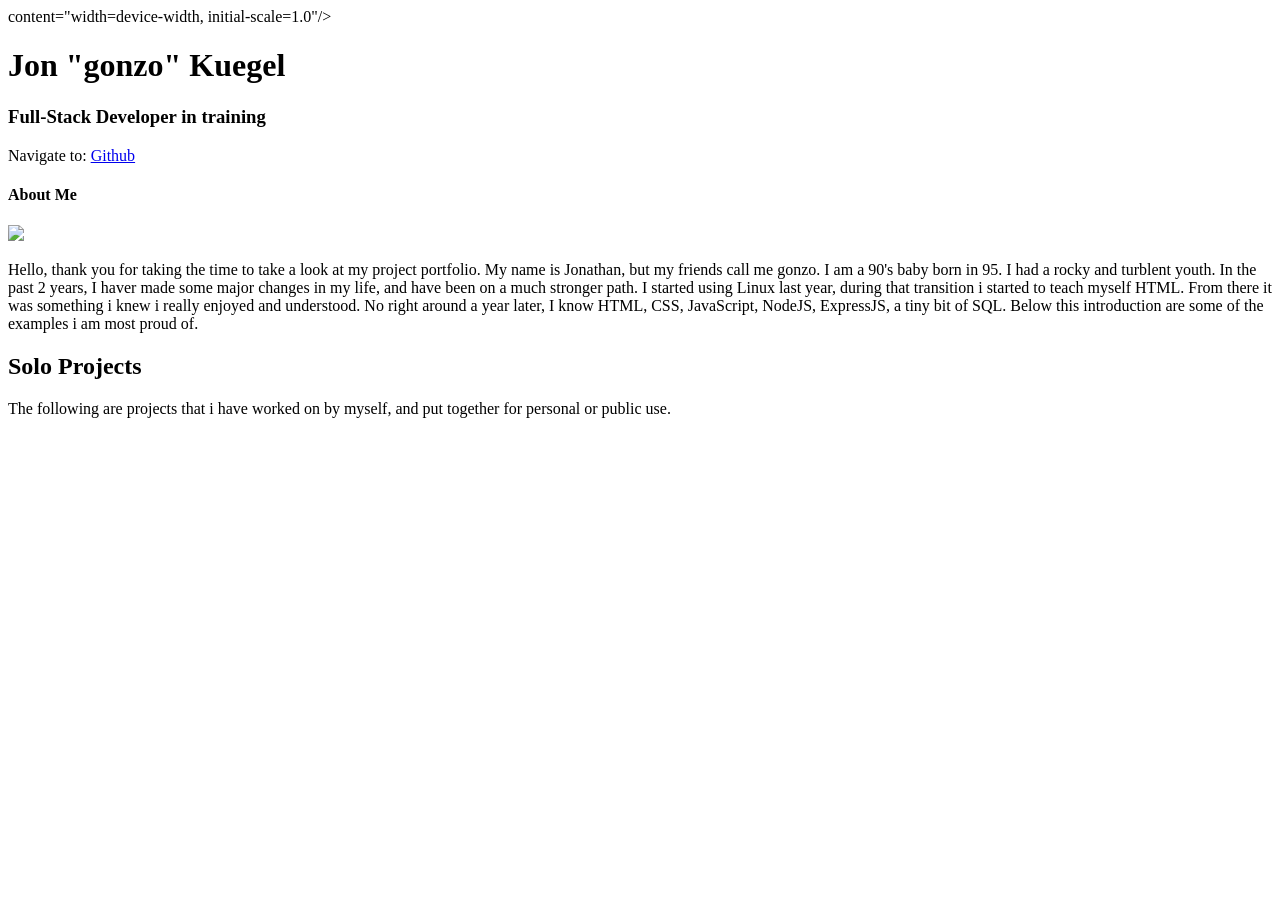
==== main_assets/index.html @ 15150caf "images added" ====
<!DOCTYPE html>
<html>
  <head>
    <meta charset="UTF-8"/>
    <meta name="viewport"> content="width=device-width, initial-scale=1.0"/>
    <title>Code Gonzo</title>
  </head>
  <body>
    <header>
      <h1>Jon "gonzo" Kuegel</h1>
      <h3>Full-Stack Developer in training</h3>
      <span>Navigate to:</span> <a href="https://github.com/Gonzobonzogit">Github</a>
    </header>

    <div class="bio">
      <h4>About Me</h4>
      <img src="images/headshot.jpeg">
      <p>Hello, thank you for taking the time to take a look at my project portfolio. My name is Jonathan, but my friends call me gonzo. I am a 90's baby born in 95. I had a rocky and turblent youth.  In the past 2 years, I haver made some major changes in my life, and have been on a much stronger path. I started using Linux last year, during that transition i started to teach myself HTML. From there it was something i knew i really enjoyed and understood. No right around a year later, I know HTML, CSS, JavaScript, NodeJS, ExpressJS, a tiny bit of SQL. Below this introduction are some of the examples i am most proud of.
    </div>

    <div class="projects">
      <h2>Solo Projects</h2>
      <p>The following are projects that i have worked on by myself, and put together for personal or public use.</p>

  <body>

  </body>
</html>
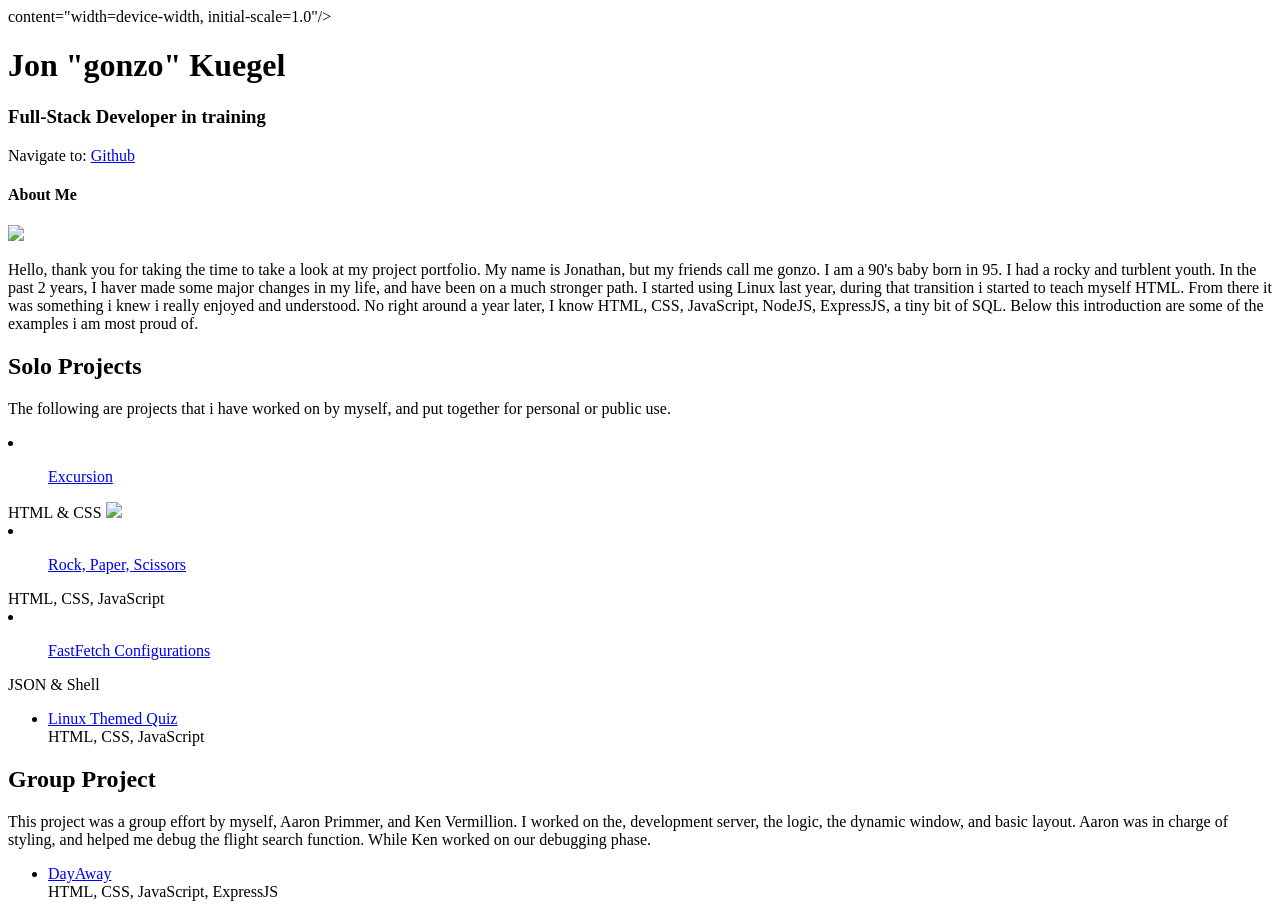
==== commit 2eeb2d95: "list made add ss" ====
--- a/main_assets/index.html
+++ b/main_assets/index.html
@@ -21,6 +21,26 @@
     <div class="projects">
       <h2>Solo Projects</h2>
       <p>The following are projects that i have worked on by myself, and put together for personal or public use.</p>
+      <li>
+        <ul><a href="https://github.com/Gonzobonzogit/excursion">Excursion</a></ul> <span>HTML & CSS</span>
+        <img src="images/excursionSS.png">
+      </li>
+      <li>
+        <ul><a href="https://github.com/Gonzobonzogit/rps">Rock, Paper, Scissors</a></ul> <span>HTML, CSS, JavaScript</span>
+      </li>
+      <li>
+        <ul><a href="https://github.com/Gonzobonzogit/FastfetchConfigVault"> FastFetch Configurations</a></ul> <span>JSON & Shell</span>
+      </li>
+      <ul>
+        <li><a href="https://github.com/Gonzobonzogit/linux-quiz">Linux Themed Quiz</a></li><span>HTML, CSS, JavaScript</span>
+      </ul>
+    <div ="group">
+      <h2>Group Project</h2>
+      <p>This project was a group effort by myself, Aaron Primmer, and Ken Vermillion.  I worked on the, development server, the logic, the dynamic window, and basic layout.  Aaron was in charge of styling, and helped me debug the flight search function. While Ken worked on our debugging phase.</p>
+      <ul>
+        <li><a href="https://github.com/Gonzobonzogit/DAWAY">DayAway</a></li> <span>HTML, CSS, JavaScript, ExpressJS</span>
+      </ul>
+    </div>
 
   <body>
 
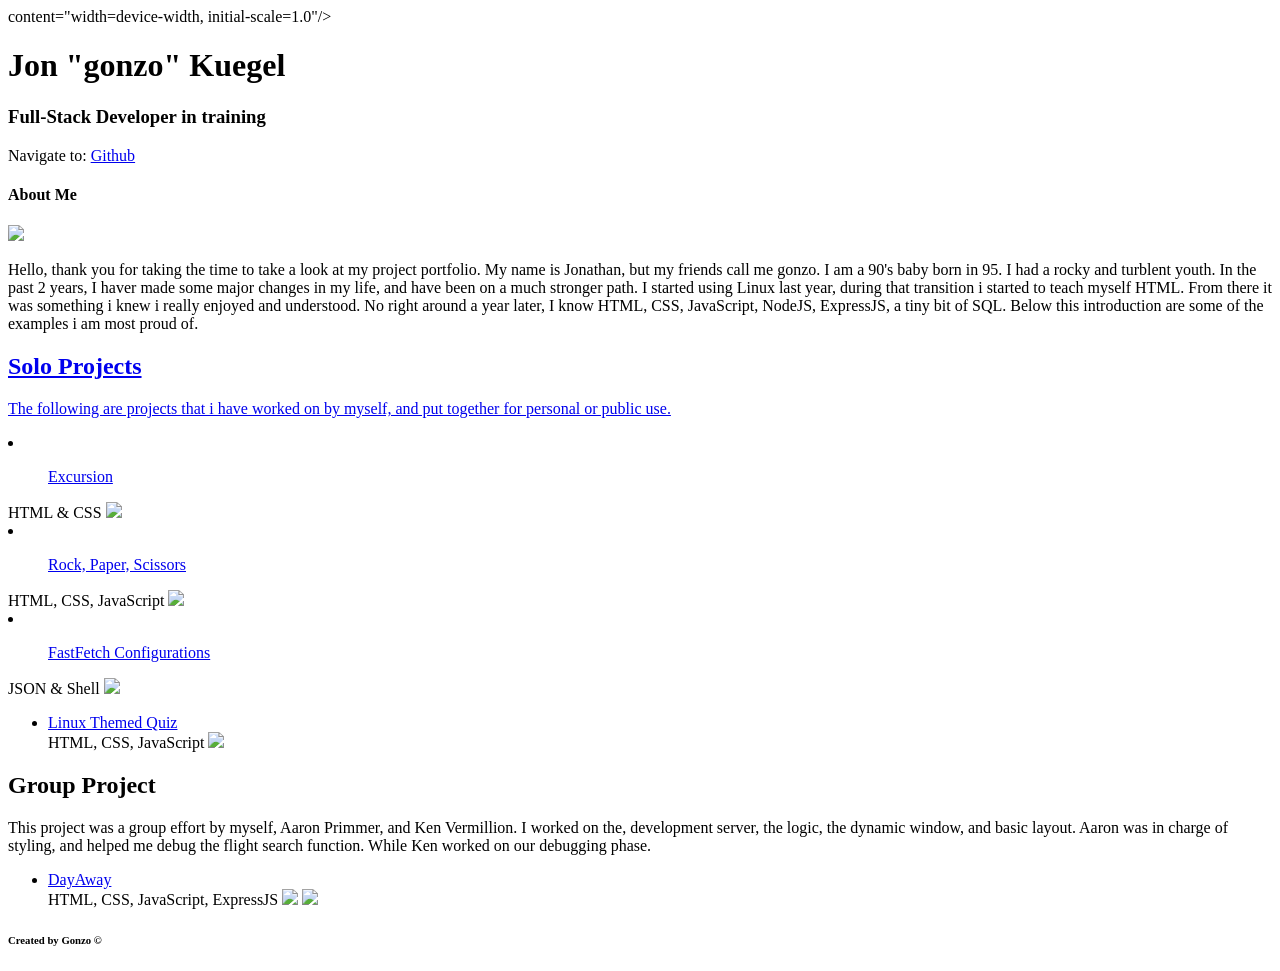
==== commit fa7f7deb: "added screenshots" ====
--- a/main_assets/index.html
+++ b/main_assets/index.html
@@ -17,6 +17,11 @@
       <img src="images/headshot.jpeg">
       <p>Hello, thank you for taking the time to take a look at my project portfolio. My name is Jonathan, but my friends call me gonzo. I am a 90's baby born in 95. I had a rocky and turblent youth.  In the past 2 years, I haver made some major changes in my life, and have been on a much stronger path. I started using Linux last year, during that transition i started to teach myself HTML. From there it was something i knew i really enjoyed and understood. No right around a year later, I know HTML, CSS, JavaScript, NodeJS, ExpressJS, a tiny bit of SQL. Below this introduction are some of the examples i am most proud of.
     </div>
+    <div class="contacts">
+      <a href="https://github.com/gonzobonzogit>Github</a>
+      <p>Email: gonzobomba@proton.me</p>
+    </div>
+
 
     <div class="projects">
       <h2>Solo Projects</h2>
@@ -27,22 +32,26 @@
       </li>
       <li>
         <ul><a href="https://github.com/Gonzobonzogit/rps">Rock, Paper, Scissors</a></ul> <span>HTML, CSS, JavaScript</span>
+        <img src="images/rps.png">
       </li>
       <li>
         <ul><a href="https://github.com/Gonzobonzogit/FastfetchConfigVault"> FastFetch Configurations</a></ul> <span>JSON & Shell</span>
+        <img src="images/fastfetchExample.png">
       </li>
       <ul>
         <li><a href="https://github.com/Gonzobonzogit/linux-quiz">Linux Themed Quiz</a></li><span>HTML, CSS, JavaScript</span>
+        <img src="images/linuxQuiz.png">
       </ul>
     <div ="group">
       <h2>Group Project</h2>
       <p>This project was a group effort by myself, Aaron Primmer, and Ken Vermillion.  I worked on the, development server, the logic, the dynamic window, and basic layout.  Aaron was in charge of styling, and helped me debug the flight search function. While Ken worked on our debugging phase.</p>
       <ul>
         <li><a href="https://github.com/Gonzobonzogit/DAWAY">DayAway</a></li> <span>HTML, CSS, JavaScript, ExpressJS</span>
+        <span><img src="/home/gonzo/Projects/gonzo-codes/images/Dayaway1.png"> <img src="/home/gonzo/Projects/gonzo-codes/images/Dayaway2.png"></span>
       </ul>
     </div>
-
-  <body>
-
+    <footer>
+      <h6>Created by Gonzo &copy</h6>
+    </footer>
   </body>
 </html>
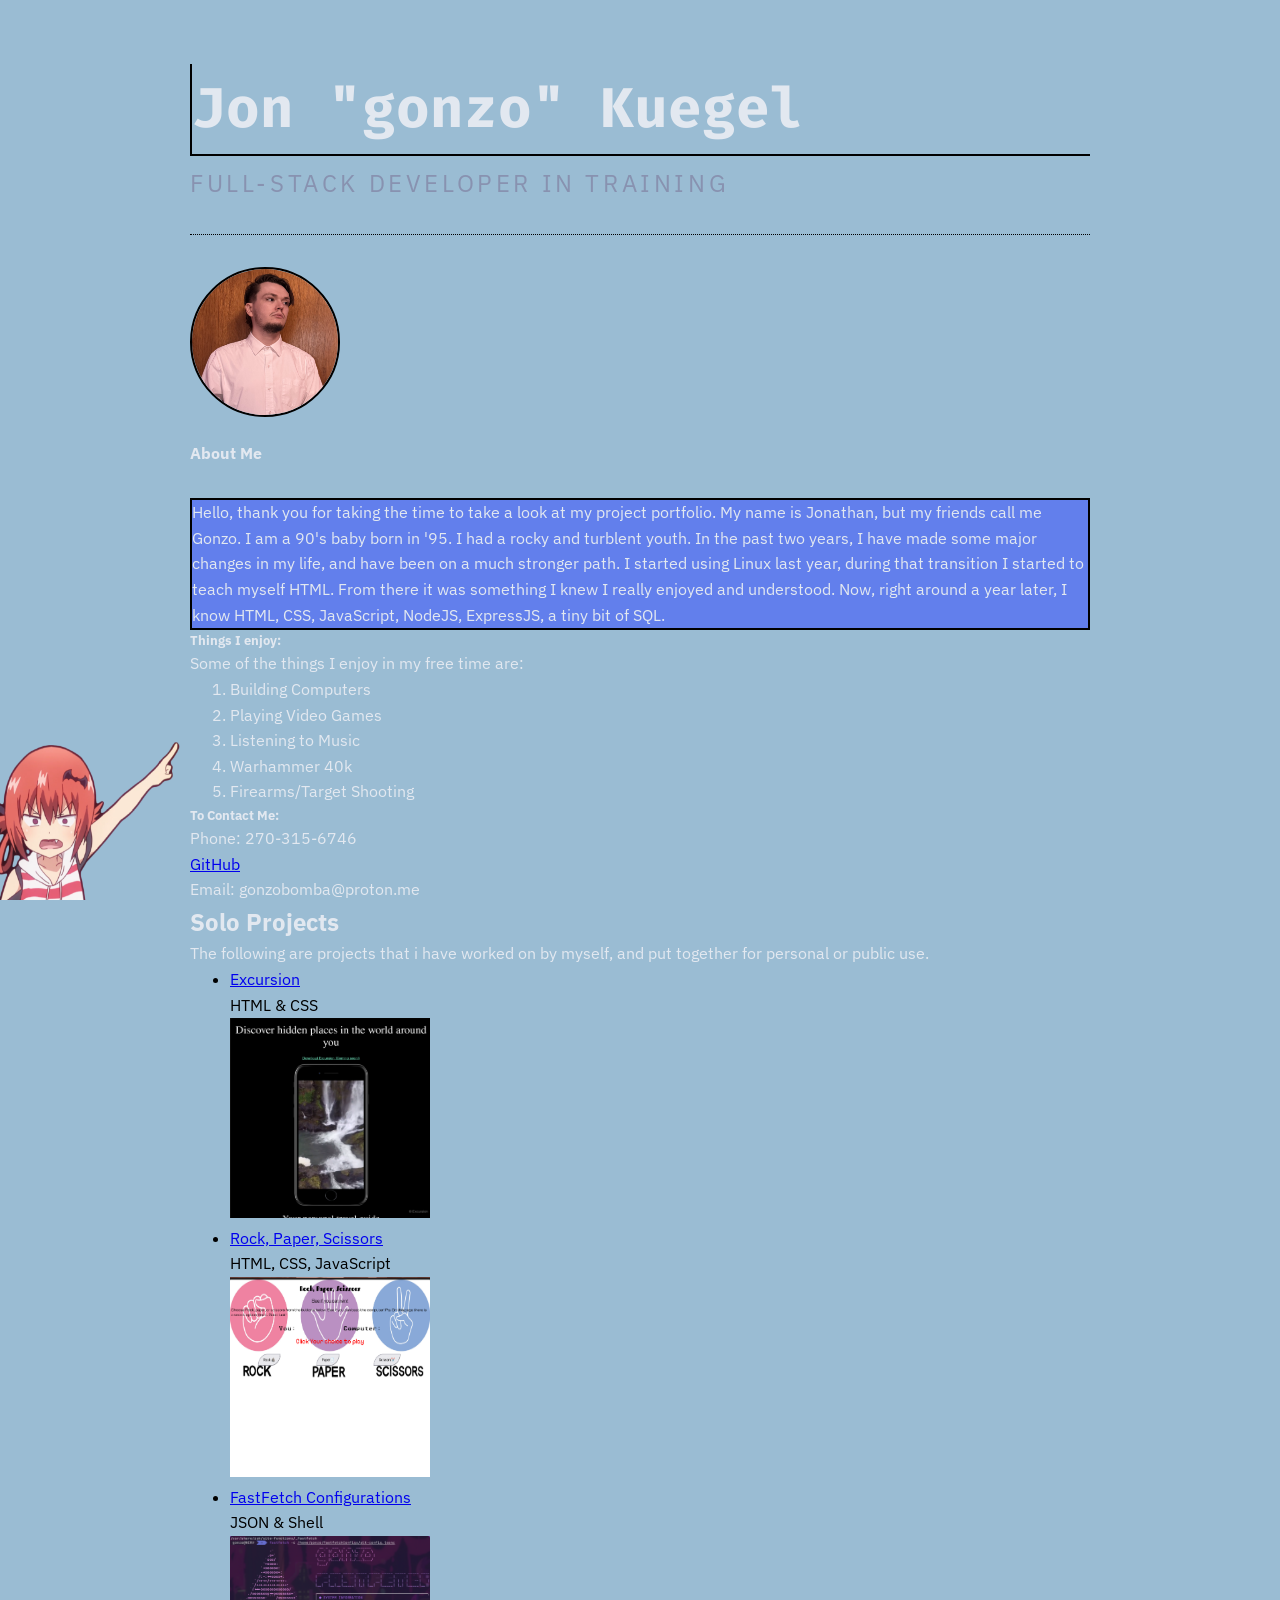
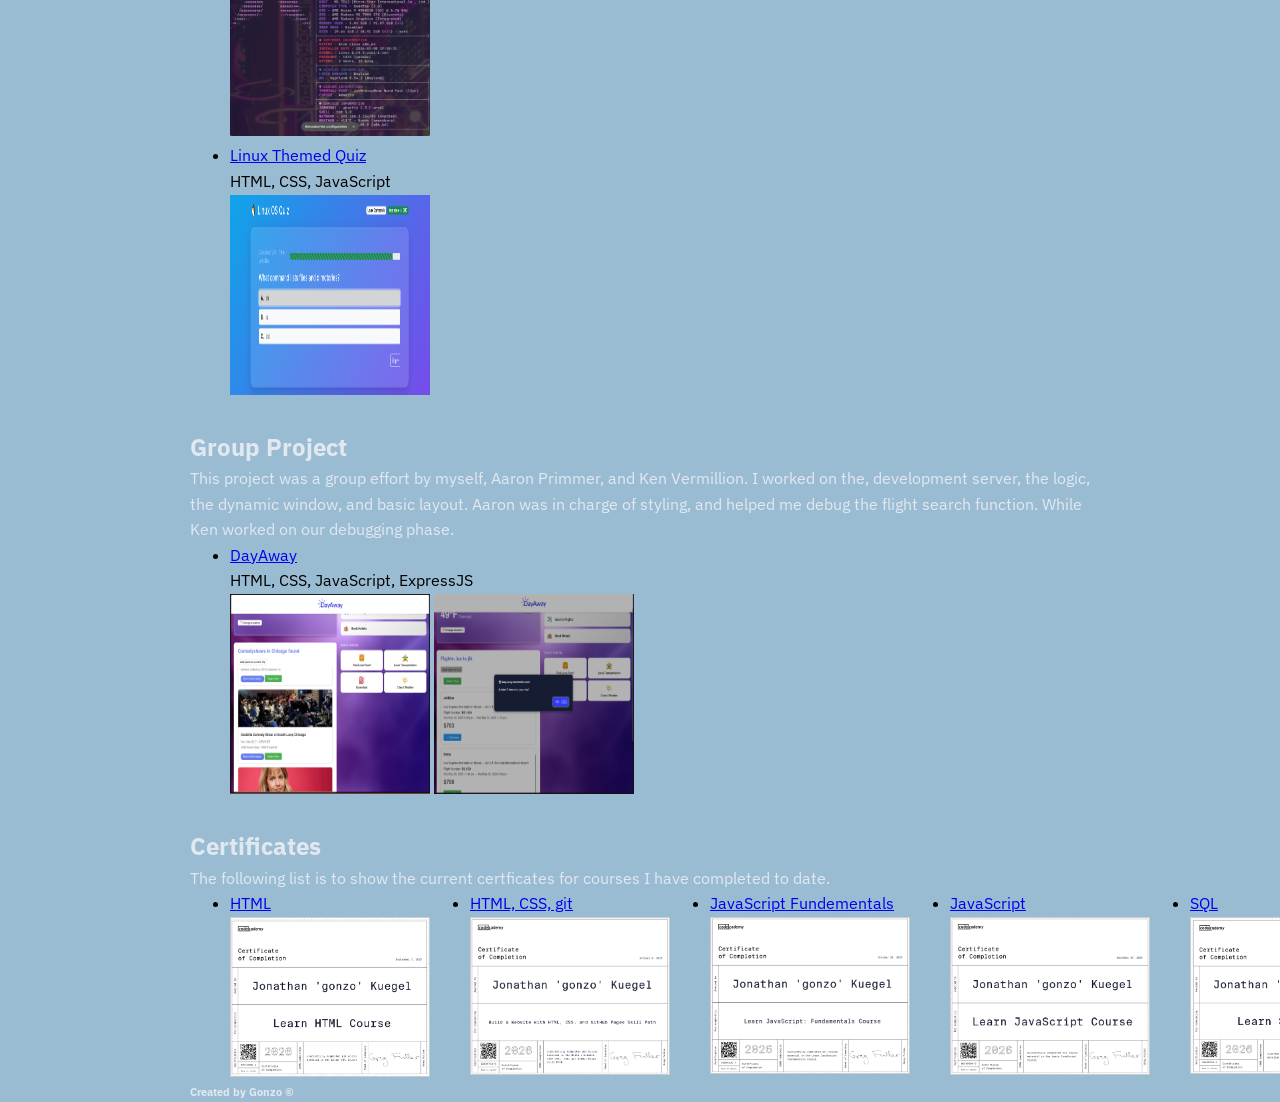
==== commit 36d5c12a: "styling started" ====
--- a/main_assets/index.html
+++ b/main_assets/index.html
@@ -1,54 +1,118 @@
 <!DOCTYPE html>
 <html>
   <head>
+    <link rel="stylesheet" href="../styles/style.css">
+    <link href="https://fonts.googleapis.com/css2?family=Fira+Code:wght@400;600&family=IBM+Plex+Sans:wght@400;600&display=swap" rel="stylesheet">
     <meta charset="UTF-8"/>
-    <meta name="viewport"> content="width=device-width, initial-scale=1.0"/>
+    <meta name="viewport" content="width=device-width, intial-scale=1.0"/>
     <title>Code Gonzo</title>
   </head>
   <body>
     <header>
-      <h1>Jon "gonzo" Kuegel</h1>
-      <h3>Full-Stack Developer in training</h3>
-      <span>Navigate to:</span> <a href="https://github.com/Gonzobonzogit">Github</a>
+      <h1 class="name">Jon "gonzo" Kuegel</h1>
+      <h3 class="lgndInDaM8king">Full-Stack Developer in training</h3>
     </header>
 
-    <div class="bio">
-      <h4>About Me</h4>
-      <img src="images/headshot.jpeg">
-      <p>Hello, thank you for taking the time to take a look at my project portfolio. My name is Jonathan, but my friends call me gonzo. I am a 90's baby born in 95. I had a rocky and turblent youth.  In the past 2 years, I haver made some major changes in my life, and have been on a much stronger path. I started using Linux last year, during that transition i started to teach myself HTML. From there it was something i knew i really enjoyed and understood. No right around a year later, I know HTML, CSS, JavaScript, NodeJS, ExpressJS, a tiny bit of SQL. Below this introduction are some of the examples i am most proud of.
+    <div class="bio-container">
+
+      <img src="../images/headshot.jpeg" class="selfie" width="150" height="150">
+      <h4 class="description">About Me</h4>
+      <p class="bio">Hello, thank you for taking the time to take a look at my project portfolio. My name is Jonathan, but my friends call me Gonzo. I am a 90's baby born in '95. I had a rocky and turblent youth.  In the past two years, I have made some major changes in my life, and have been on a much stronger path. I started using Linux last year, during that transition I started to teach myself HTML. From there it was something I knew I really enjoyed and understood. Now, right around a year later, I know HTML, CSS, JavaScript, NodeJS, ExpressJS, a tiny bit of SQL.</p>
+      <h5 class="hobbies">Things I enjoy:</h5>
+      <p>Some of the things I enjoy in my free time are:</p>
+      <ol>
+        <li>Building Computers</li>
+        <li>Playing Video Games</li>
+        <li> Listening to Music</li>
+        <li>Warhammer 40k</li>
+        <li>Firearms/Target Shooting</li>
+      </ol>
     </div>
     <div class="contacts">
-      <a href="https://github.com/gonzobonzogit>Github</a>
+      <h5>To Contact Me:</h5>
+      <p> Phone: 270-315-6746</p>
+      <a href="https://github.com/gonzobonzogit>Github">GitHub</a>
       <p>Email: gonzobomba@proton.me</p>
     </div>
-
-
+    <img  class="sticker" src="../images/look-at-em.png" height="250" width="400">
     <div class="projects">
       <h2>Solo Projects</h2>
       <p>The following are projects that i have worked on by myself, and put together for personal or public use.</p>
-      <li>
-        <ul><a href="https://github.com/Gonzobonzogit/excursion">Excursion</a></ul> <span>HTML & CSS</span>
-        <img src="images/excursionSS.png">
-      </li>
-      <li>
-        <ul><a href="https://github.com/Gonzobonzogit/rps">Rock, Paper, Scissors</a></ul> <span>HTML, CSS, JavaScript</span>
-        <img src="images/rps.png">
-      </li>
-      <li>
-        <ul><a href="https://github.com/Gonzobonzogit/FastfetchConfigVault"> FastFetch Configurations</a></ul> <span>JSON & Shell</span>
-        <img src="images/fastfetchExample.png">
-      </li>
+      <ul>
+        <li><a href="https://github.com/Gonzobonzogit/excursion">Excursion</a></li> <span>HTML & CSS</span>
+        <br>
+        <img src="../images/excursionSS.png" width="200" height="200">
+      </ul>
+      <ul>
+        <li><a href="https://github.com/Gonzobonzogit/rps">Rock, Paper, Scissors</a></li> <span>HTML, CSS, JavaScript</span>
+        <br>
+        <img src="../images/rps.png " width="200" height="200">
+      </ul>
+      <ul>
+        <li><a href="https://github.com/Gonzobonzogit/FastfetchConfigVault"> FastFetch Configurations</a></li> <span>JSON & Shell</span>
+        <br>
+        <img src="../images/fastfetchExample.png" width="200" height="200">
+      </ul>
       <ul>
         <li><a href="https://github.com/Gonzobonzogit/linux-quiz">Linux Themed Quiz</a></li><span>HTML, CSS, JavaScript</span>
-        <img src="images/linuxQuiz.png">
+        <br>
+        <img src="../images/linuxQuiz.png" width="200" height="200">
       </ul>
+<br>
     <div ="group">
       <h2>Group Project</h2>
       <p>This project was a group effort by myself, Aaron Primmer, and Ken Vermillion.  I worked on the, development server, the logic, the dynamic window, and basic layout.  Aaron was in charge of styling, and helped me debug the flight search function. While Ken worked on our debugging phase.</p>
       <ul>
         <li><a href="https://github.com/Gonzobonzogit/DAWAY">DayAway</a></li> <span>HTML, CSS, JavaScript, ExpressJS</span>
-        <span><img src="/home/gonzo/Projects/gonzo-codes/images/Dayaway1.png"> <img src="/home/gonzo/Projects/gonzo-codes/images/Dayaway2.png"></span>
+        <br>
+        <span><img src="../images/Dayaway1.png" width="200" height="200"> <img src="../images/Dayaway2.png" width="200" height="200"></span>
       </ul>
+    </div>
+<br>
+    <div class="certificates">
+      <h2 class="certs">Certificates</h2>
+      <p>The following list is to show the current certficates for courses I have completed to date.</p>
+   <div class="cert-container">
+    <ul>
+      <li>
+        <a href="../images/certs/learn-html-cert.pdf" target="_blank"> HTML
+          <br>
+          <img src="../images/certs/HTMl.png" alt="learn html" style="width: 200px; border: 1px solid #ccc; cursor: pointer;">
+        </a>
+      </li>
+    </ul>
+    <ul>
+      <li>
+        <a href="../images/certs/gonzobonzo_html_css_git.pdf" target="_blank"> HTML, CSS, git
+        <br>
+          <img src ="../images/certs/HTMLcssGIT.png" alt="HTML, CSS, git Cert" style="width: 200px; border: 1px solid #ccc; cursor: pointer;">
+        </a>
+      </li>
+    </ul>
+    <ul>
+      <li>
+        <a href="../images/certs/JavaScript-Fundementals.pdf" target="_blank"> JavaScript Fundementals
+          <br>
+          <img src="../images/certs/learnBasicsJS.png" alt="fundamentals JS Cert" style="width: 200px; border: 1px solid #ccc; cursor: pointer;">
+        </a>
+      </li>
+    </ul>
+    <ul>
+      <li>
+        <a href="../images/certs/learnJavaScript.pdf" target="_blank"> JavaScript
+          <br>
+          <img src="../images/certs/learnJS.png" alt="JavaScript Cert" style="width: 200px; border: 1px solid #ccc; cursor: pointer;">
+        </a>  
+      </li>
+    </ul>
+    <ul>
+      <li>
+        <a  href="../images/certs/SQL.pdf" target="_blank"> SQL
+          <br>
+          <img src="../images/certs/learnSQL.png" alt="sql cert preview" style="width: 200px; border: 1px solid #ccc; cursor: pointer;">
+        </a>
+      </li>
+    </ul>
     </div>
     <footer>
       <h6>Created by Gonzo &copy</h6>
--- a/styles/style.css
+++ b/styles/style.css
@@ -0,0 +1,101 @@
+:root{
+    --color-bg:#9ABCD3;
+    --color-surface: #1a1d2e;
+    --color-accent:#672FEC;
+    --color-accent-light:#9ABCD3;
+    --color-text:#e2e8f0;
+    --color-muted:#8892b0;
+
+    --sm-space:0.5rem;
+    --md-space:1rem;
+    --lg-space:2rem;
+    --xl-space:4rem;
+
+    --border-radius: 12px;
+    --heading-font: 'Fira Code', monospace;
+    --body-font: 'IBM Plex Sans', sans-serif;
+}
+
+*,*::before, *::after{
+    box-sizing: border-box;
+    margin: 0;
+    padding: 1;
+}
+
+
+.sticker{
+    position: fixed;
+    bottom: 0;
+    left: 0;
+    width: 100;
+    height:100;
+}
+
+header{
+    padding:var(--xl-space) 0 var(--lg-space);
+    border-bottom:1px dotted #000;
+}
+
+.name{
+    background-color:var(--color-accent-light);
+    border-bottom:2px solid #000;
+    border-left: 2px solid #000;
+    font-family:var(--heading-font);
+    letter-spacing:-0.02em
+    color:var(--color-accent);
+    font-size: clamp(1.5rem, 5vw, 3.5rem);
+
+}
+
+
+.lgndInDaM8king{
+    color: var(--color-muted);
+    font-size: 1.5rem;
+    font-weight: 400;
+    margin-top: var(--sm-space);
+    letter-spacing: 0.15em;
+    text-transform: uppercase;
+}
+
+.description{
+    padding-top: var(--md-space);
+    padding-bottom: var(--lg-space);
+}
+
+body{
+    background-color:var(--color-bg);
+    color: var(--color-text);
+    font-family:var(--body-font);
+    line-height:1.6;
+    max-width: 900px;
+    margin:0 auto;
+    padding:var(lg-space)
+}
+
+.selfie {
+    margin-top: var(--lg-space);
+    border: 2px solid #000;
+    border-radius: 99px;
+}
+
+
+
+.bio {
+    color:var(--color-surface)
+    border-radius:5px;
+    border: 2px solid #000;
+    background-color: #627FEC;
+    font-family:var(--body-font);
+
+
+}
+
+
+.cert-container {
+    display:inline-flex;
+}
+
+ul{
+    color: #000;
+
+}
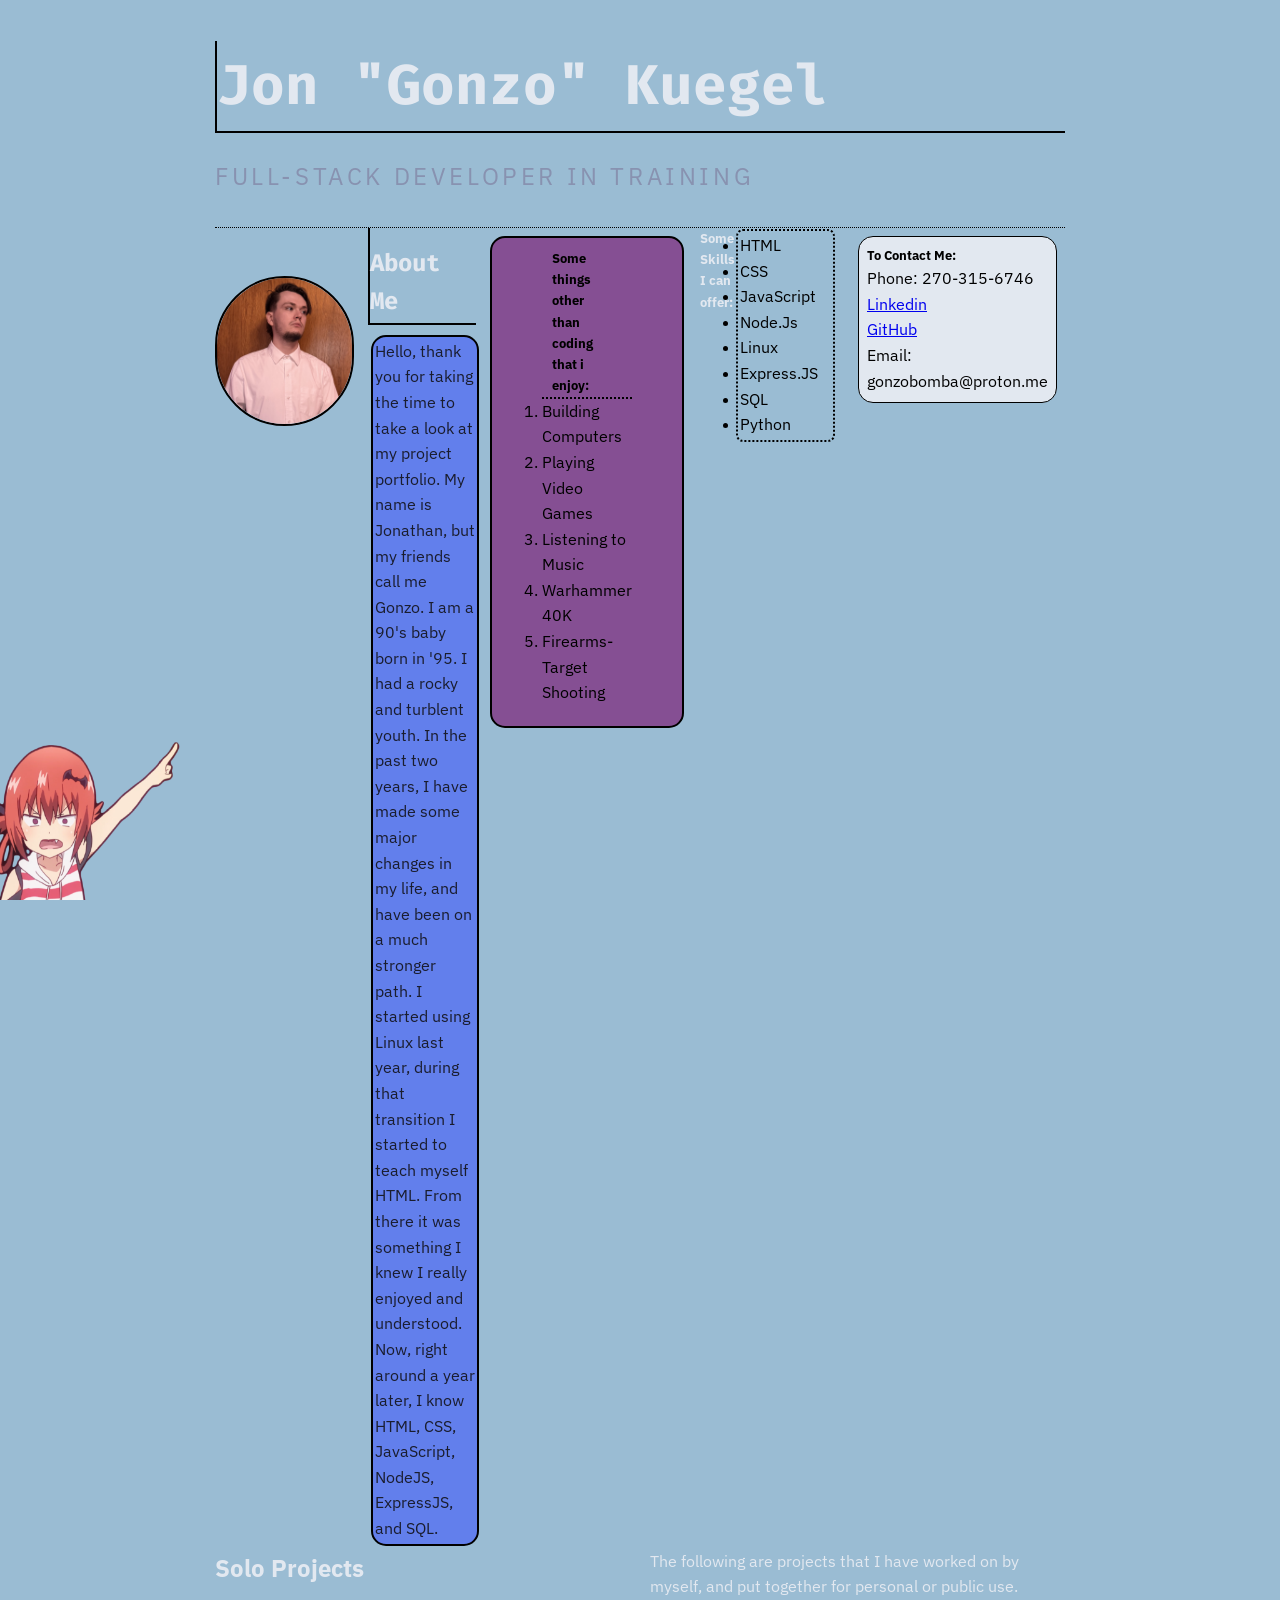
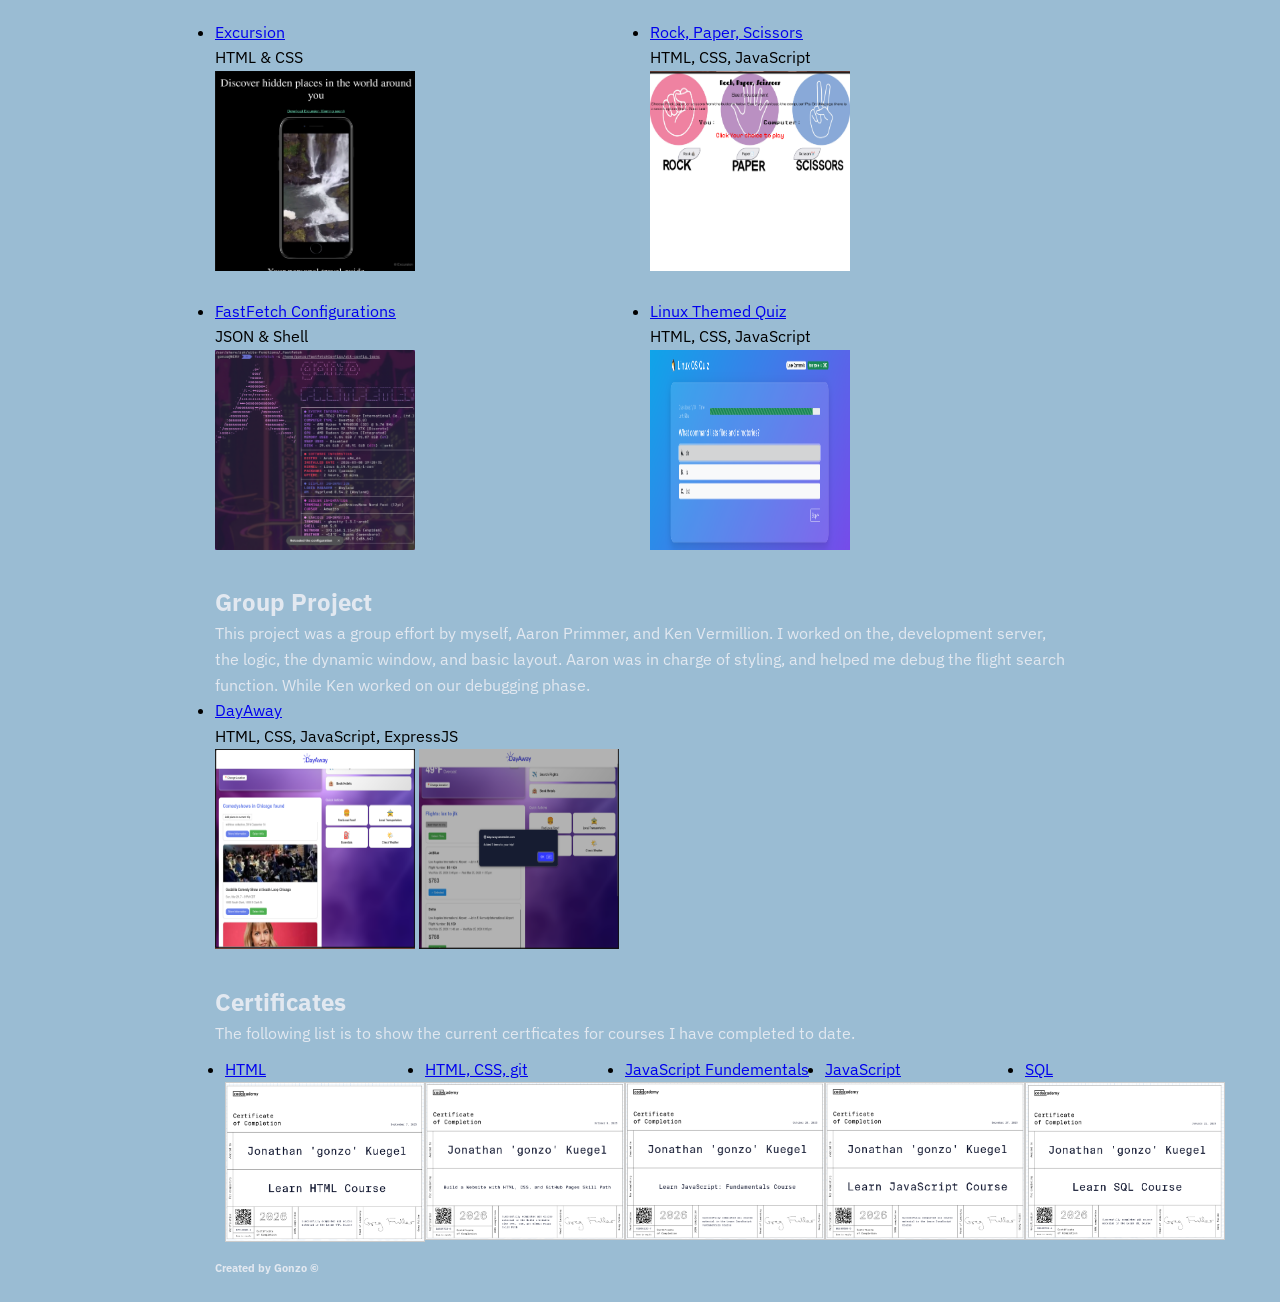
==== commit c8df5a30: "styles edit" ====
--- a/main_assets/index.html
+++ b/main_assets/index.html
@@ -1,6 +1,7 @@
 <!DOCTYPE html>
 <html>
   <head>
+    <link
     <link rel="stylesheet" href="../styles/style.css">
     <link href="https://fonts.googleapis.com/css2?family=Fira+Code:wght@400;600&family=IBM+Plex+Sans:wght@400;600&display=swap" rel="stylesheet">
     <meta charset="UTF-8"/>
@@ -9,42 +10,72 @@
   </head>
   <body>
     <header>
-      <h1 class="name">Jon "gonzo" Kuegel</h1>
+      <h1 class="name">Jon "Gonzo" Kuegel</h1>
       <h3 class="lgndInDaM8king">Full-Stack Developer in training</h3>
     </header>
 
     <div class="bio-container">
 
       <img src="../images/headshot.jpeg" class="selfie" width="150" height="150">
-      <h4 class="description">About Me</h4>
-      <p class="bio">Hello, thank you for taking the time to take a look at my project portfolio. My name is Jonathan, but my friends call me Gonzo. I am a 90's baby born in '95. I had a rocky and turblent youth.  In the past two years, I have made some major changes in my life, and have been on a much stronger path. I started using Linux last year, during that transition I started to teach myself HTML. From there it was something I knew I really enjoyed and understood. Now, right around a year later, I know HTML, CSS, JavaScript, NodeJS, ExpressJS, a tiny bit of SQL.</p>
-      <h5 class="hobbies">Things I enjoy:</h5>
-      <p>Some of the things I enjoy in my free time are:</p>
-      <ol>
-        <li>Building Computers</li>
-        <li>Playing Video Games</li>
-        <li> Listening to Music</li>
-        <li>Warhammer 40k</li>
-        <li>Firearms/Target Shooting</li>
-      </ol>
-    </div>
+
+      <div class="bio-wrapper">
+      <h4 class="description-title">About Me</h4>
+
+      <p class="bio">Hello, thank you for taking the time to take a look at my project portfolio. My name is Jonathan, but my friends call me Gonzo. I am a 90's baby born in '95. I had a rocky and turblent youth.  In the past two years, I have made some major changes in my life, and have been on a much stronger path. I started using Linux last year, during that transition I started to teach myself HTML. From there it was something I knew I really enjoyed and understood. Now, right around a year later, I know HTML, CSS, JavaScript, NodeJS, ExpressJS, and SQL.</p>
+      </div>
+
+<div id="tres-wrapper">
+
+    <div id="hobby-Cont">
+
+        <h5 class="hobstitle">Some things other than coding that i enjoy:</h5>
+          <ol class="hobbies">
+            <li>Building Computers</li>
+            <li>Playing Video Games</li>
+            <li>Listening to Music</li>
+            <li>Warhammer 40K</li>
+            <li>Firearms-Target Shooting</li>
+          </ol>
+      </div>
+      <div class="skillz-container">
+      <h5 class="skillz-title"> Some Skills I can offer:</h5>
+        <ul id="skillz">
+          <li> HTML </li>
+          <li> CSS </li>
+          <li> JavaScript </li>
+          <li> Node.Js </li>
+          <li> Linux </li>
+          <li> Express.JS </li>
+          <li> SQL </li>
+       <!-- <li> Team player </li> -->
+          <li> Python </li>
+        </ul>
+      </div>
+
+      </div>
     <div class="contacts">
       <h5>To Contact Me:</h5>
       <p> Phone: 270-315-6746</p>
+      <a href="https://www.linkedin.com/in/jonathan-kuegel-791971249/">Linkedin</a>
       <a href="https://github.com/gonzobonzogit>Github">GitHub</a>
       <p>Email: gonzobomba@proton.me</p>
     </div>
-    <img  class="sticker" src="../images/look-at-em.png" height="250" width="400">
-    <div class="projects">
-      <h2>Solo Projects</h2>
-      <p>The following are projects that i have worked on by myself, and put together for personal or public use.</p>
-      <ul>
-        <li><a href="https://github.com/Gonzobonzogit/excursion">Excursion</a></li> <span>HTML & CSS</span>
+    </div>
+
+<img  class="sticker" src="../images/look-at-em.png" height="250" width="400">
+
+
+<!--Projects List-->
+    <div id="projects-container">
+      <h2 class="projects-title">Solo Projects</h2>
+      <p class="project-script">The following are projects that I have worked on by myself, and put together for personal or public use.</p>
+       <ul>
+        <li><a href="https://gonzobonzogit.github.io/excursion/">Excursion</a></li> <span>HTML & CSS</span>
         <br>
         <img src="../images/excursionSS.png" width="200" height="200">
       </ul>
       <ul>
-        <li><a href="https://github.com/Gonzobonzogit/rps">Rock, Paper, Scissors</a></li> <span>HTML, CSS, JavaScript</span>
+        <li><a href="https://gonzobonzogit.github.io/rps/">Rock, Paper, Scissors</a></li> <span>HTML, CSS, JavaScript</span>
         <br>
         <img src="../images/rps.png " width="200" height="200">
       </ul>
@@ -54,22 +85,25 @@
         <img src="../images/fastfetchExample.png" width="200" height="200">
       </ul>
       <ul>
-        <li><a href="https://github.com/Gonzobonzogit/linux-quiz">Linux Themed Quiz</a></li><span>HTML, CSS, JavaScript</span>
+        <li><a href="https://gonzobonzogit.github.io/linux-quiz/">Linux Themed Quiz</a></li><span>HTML, CSS, JavaScript</span>
         <br>
         <img src="../images/linuxQuiz.png" width="200" height="200">
       </ul>
+    </div>
 <br>
-    <div ="group">
+    <div class="group">
       <h2>Group Project</h2>
       <p>This project was a group effort by myself, Aaron Primmer, and Ken Vermillion.  I worked on the, development server, the logic, the dynamic window, and basic layout.  Aaron was in charge of styling, and helped me debug the flight search function. While Ken worked on our debugging phase.</p>
       <ul>
-        <li><a href="https://github.com/Gonzobonzogit/DAWAY">DayAway</a></li> <span>HTML, CSS, JavaScript, ExpressJS</span>
+        <li><a href="http://dayaway.onrender.com">DayAway</a></li> <span>HTML, CSS, JavaScript, ExpressJS</span>
         <br>
         <span><img src="../images/Dayaway1.png" width="200" height="200"> <img src="../images/Dayaway2.png" width="200" height="200"></span>
       </ul>
     </div>
-<br>
-    <div class="certificates">
+    <br>
+
+    <!--Certificates List-->
+    <div id="certificates-cont">
       <h2 class="certs">Certificates</h2>
       <p>The following list is to show the current certficates for courses I have completed to date.</p>
    <div class="cert-container">
--- a/styles/style.css
+++ b/styles/style.css
@@ -1,25 +1,9 @@
-:root{
-    --color-bg:#9ABCD3;
-    --color-surface: #1a1d2e;
-    --color-accent:#672FEC;
-    --color-accent-light:#9ABCD3;
-    --color-text:#e2e8f0;
-    --color-muted:#8892b0;
 
-    --sm-space:0.5rem;
-    --md-space:1rem;
-    --lg-space:2rem;
-    --xl-space:4rem;
-
-    --border-radius: 12px;
-    --heading-font: 'Fira Code', monospace;
-    --body-font: 'IBM Plex Sans', sans-serif;
-}
 
 *,*::before, *::after{
     box-sizing: border-box;
-    margin: 0;
-    padding: 1;
+    margin: 0px;
+    padding: 0px;
 }
 
 
@@ -32,67 +16,168 @@
 }
 
 header{
-    padding:var(--xl-space) 0 var(--lg-space);
+    padding:1rem 0 2rem;
     border-bottom:1px dotted #000;
 }
 
 .name{
-    background-color:var(--color-accent-light);
+    background-color:#9ABCD3;
     border-bottom:2px solid #000;
     border-left: 2px solid #000;
-    font-family:var(--heading-font);
+    font-family:Fira Code, monospace;
     letter-spacing:-0.02em
-    color:var(--color-accent);
+    color:#ffffff;
     font-size: clamp(1.5rem, 5vw, 3.5rem);
 
 }
 
 
 .lgndInDaM8king{
-    color: var(--color-muted);
+    padding-top:1rem;
+    color: #8892b0;
     font-size: 1.5rem;
     font-weight: 400;
-    margin-top: var(--sm-space);
+    margin-top: 0.5rem;
     letter-spacing: 0.15em;
     text-transform: uppercase;
 }
 
-.description{
-    padding-top: var(--md-space);
-    padding-bottom: var(--lg-space);
+.description-title{
+    padding-top: 1rem;
+    padding-bottom: 2px;
+    margin-bottom:10px;
+    border-bottom: 2px solid #000;
+    border-left:2px solid #000;
+    font-family:Fira Code, monospace;
+    font-size: 1.5rem;
 }
 
 body{
-    background-color:var(--color-bg);
-    color: var(--color-text);
-    font-family:var(--body-font);
+    background-color:#9ABCD3;
+    color: #e2e8f0;
+    font-family:IBM Plex Sans , sans-serif;
     line-height:1.6;
     max-width: 900px;
     margin:0 auto;
-    padding:var(lg-space)
+    padding:25px;
+
 }
 
 .selfie {
-    margin-top: var(--lg-space);
+    margin-top: 3rem;
     border: 2px solid #000;
     border-radius: 99px;
 }
 
+.bio-container{
+    display: flex;
+    flex-direction: row;
+    align-items: flex-start;
+    gap: 14px;
 
+}
 
 .bio {
-    color:var(--color-surface)
-    border-radius:5px;
+    color:#1a1d2e;
     border: 2px solid #000;
     background-color: #627FEC;
-    font-family:var(--body-font);
+    font-family:IBM Plex Sans , sans-serif;
+    padding:2px;
+    margin: 3px;
+    width: 100%;
+    border-radius: 15px;
+}
+
+#hobby-Cont{
+    margin-top:8px;
+    margin-bottom: 8px;
+    padding: 10px 50px 20px;
+    border: 2px solid #000;
+    background-color: #854F93;
+    color: #000;
+    width:fit-content;
+    border-radius: 15px;
+}
+
+.hobstitle{
+    border-bottom: 2px dotted #000;
+    padding-left:10px;
+    padding-right:20px;
 
 
 }
 
+.skillz-container{
+    display: flex;
+
+}
+
+
+
+
+#skillz{
+    padding: 2px;
+    padding-right: 15px;
+    margin: 1px;
+    border: 2px dotted #000;
+    border-radius: 7px;
+    width: fit-content;
+
+}
+
+
+.hobbies{
+    position: inherit;
+}
+
+.contacts{
+    display:grid;
+    width:fit-content;
+    padding: 8px;
+    margin: 8px;
+    border: 1px solid #000;
+    background-color:#e2e8f0;
+    color: #000;
+    border-radius: 15px;
+
+}
+
+#tres-wrapper{
+    display: flex;
+    flex-direction: row;
+    justify-content: space-between;
+    align-items: flex-start;
+    gap: 16px;
+    width: 100%;
+}
+
+
+
+#projects-container{
+    display: grid;
+    grid-template-columns: repeat(2, 1fr);
+    gap: 20px;
+    list-style: none;
+    padding: 0px;
+
+}
+
+.project-script{
+    display: flex;
+    align-items: flex-start;
+}
+
+.project-script{
+    display: flex;
+    align-items: flex-start;
+}
+
+
 
 .cert-container {
-    display:inline-flex;
+    display: flex;
+    justify-content: space-between;
+    padding: 10px;
 }
 
 ul{
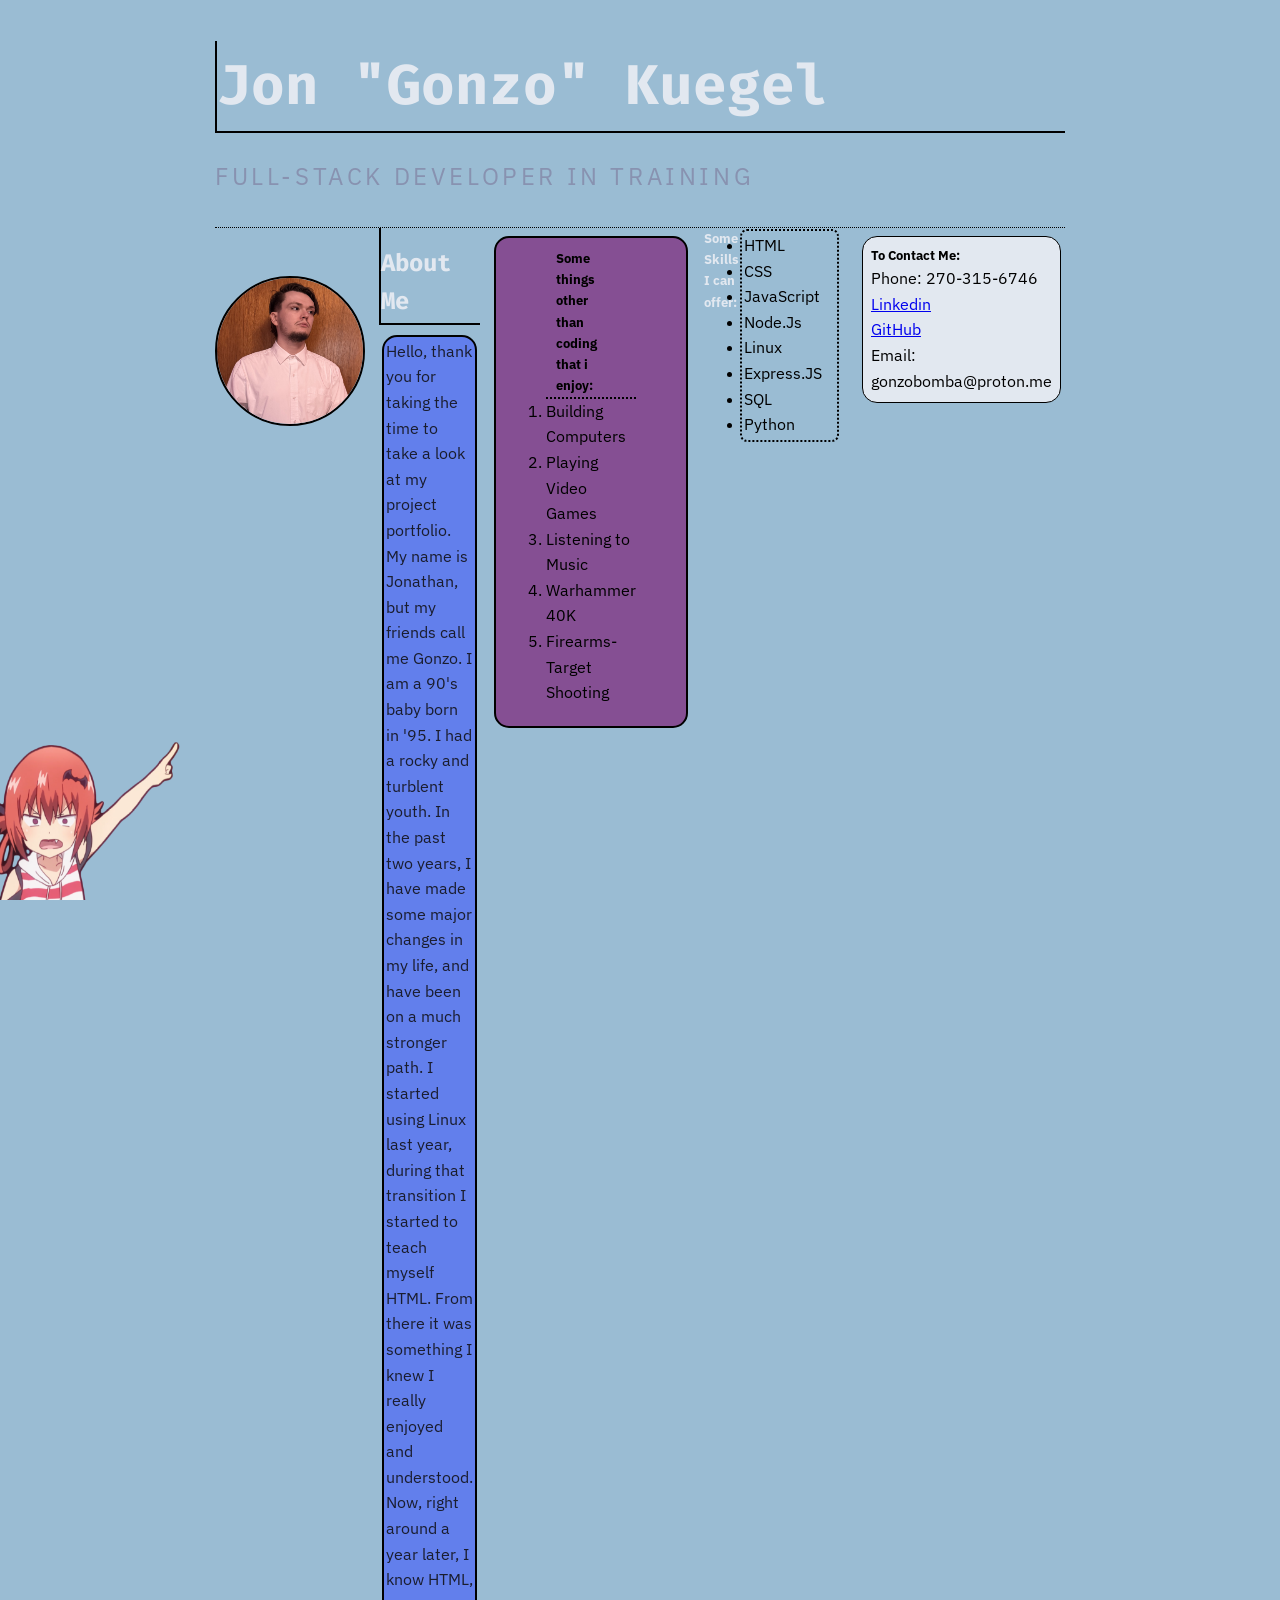
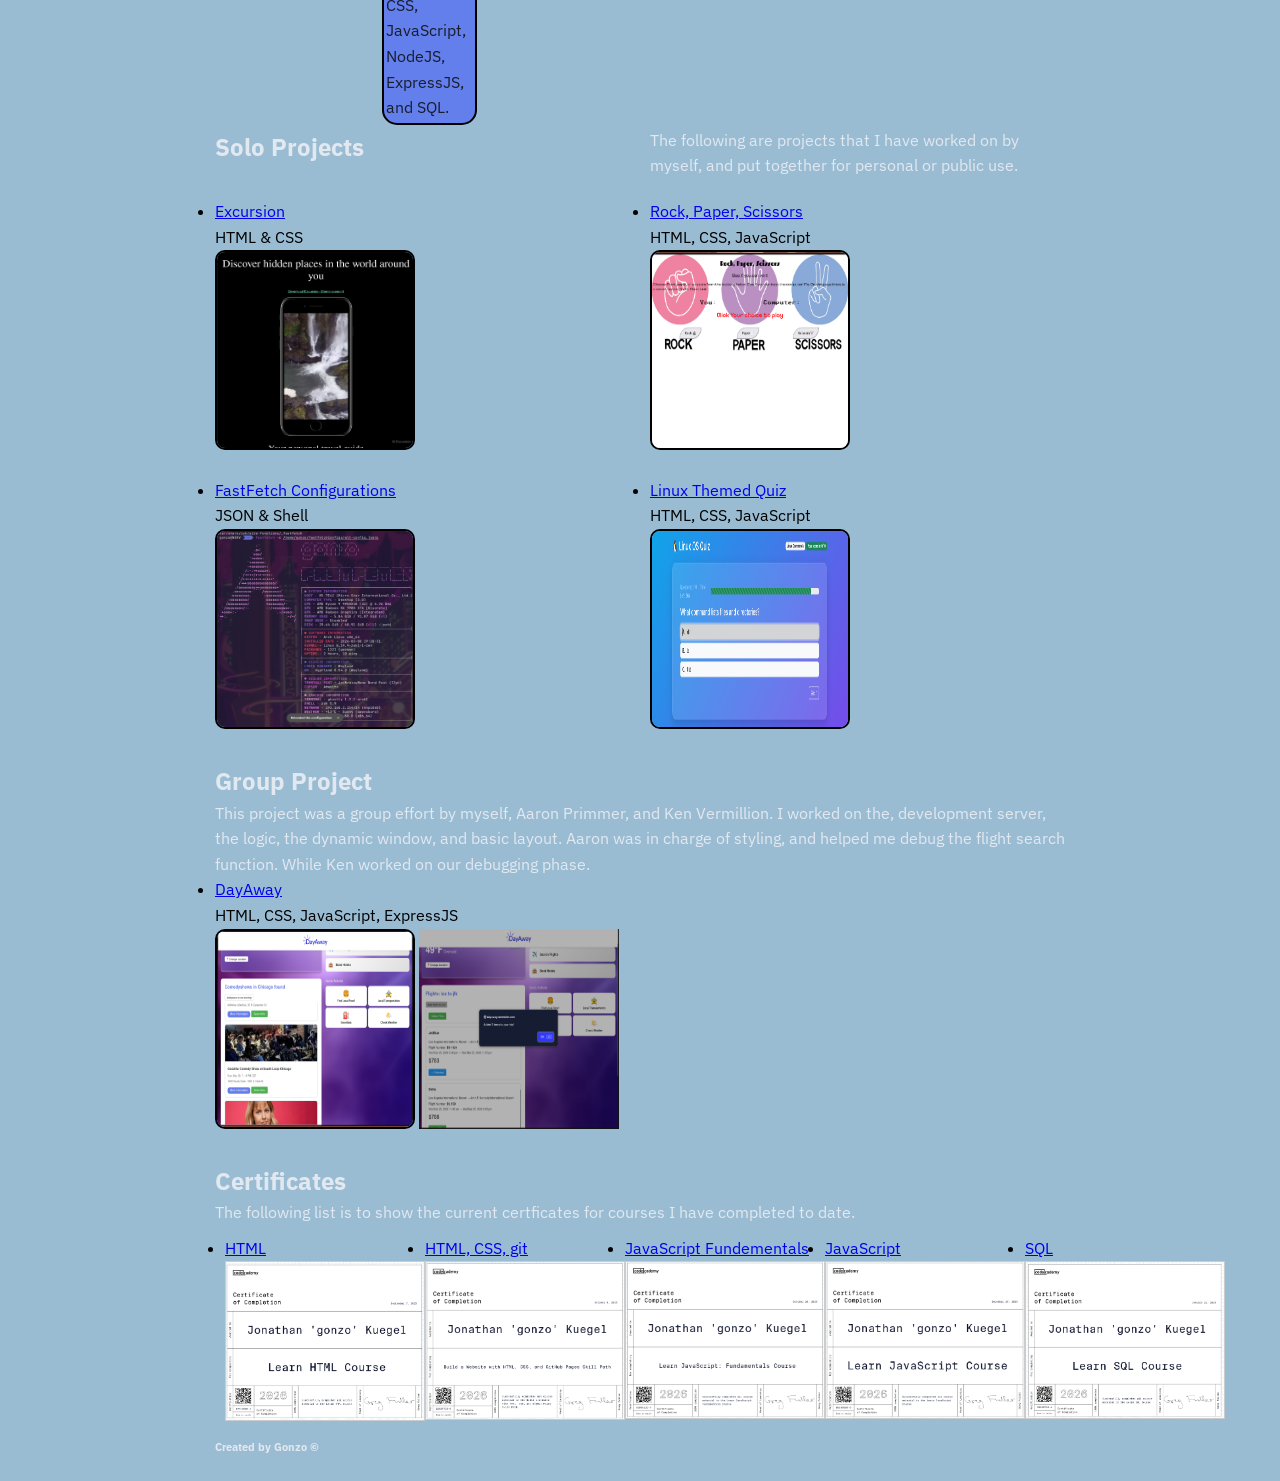
==== commit f6d26c29: "edits made" ====
--- a/main_assets/index.html
+++ b/main_assets/index.html
@@ -69,25 +69,25 @@
     <div id="projects-container">
       <h2 class="projects-title">Solo Projects</h2>
       <p class="project-script">The following are projects that I have worked on by myself, and put together for personal or public use.</p>
-       <ul>
+       <ul id="pjctlst">
         <li><a href="https://gonzobonzogit.github.io/excursion/">Excursion</a></li> <span>HTML & CSS</span>
         <br>
-        <img src="../images/excursionSS.png" width="200" height="200">
+        <img id="excur" src="../images/excursionSS.png" width="200" height="200">
       </ul>
       <ul>
         <li><a href="https://gonzobonzogit.github.io/rps/">Rock, Paper, Scissors</a></li> <span>HTML, CSS, JavaScript</span>
         <br>
-        <img src="../images/rps.png " width="200" height="200">
+        <img id="rpsPNG" src="../images/rps.png " width="200" height="200">
       </ul>
       <ul>
         <li><a href="https://github.com/Gonzobonzogit/FastfetchConfigVault"> FastFetch Configurations</a></li> <span>JSON & Shell</span>
         <br>
-        <img src="../images/fastfetchExample.png" width="200" height="200">
+        <img id="ffex" src="../images/fastfetchExample.png" width="200" height="200">
       </ul>
       <ul>
         <li><a href="https://gonzobonzogit.github.io/linux-quiz/">Linux Themed Quiz</a></li><span>HTML, CSS, JavaScript</span>
         <br>
-        <img src="../images/linuxQuiz.png" width="200" height="200">
+        <img id="nixnerd" src="../images/linuxQuiz.png" width="200" height="200">
       </ul>
     </div>
 <br>
@@ -97,7 +97,7 @@
       <ul>
         <li><a href="http://dayaway.onrender.com">DayAway</a></li> <span>HTML, CSS, JavaScript, ExpressJS</span>
         <br>
-        <span><img src="../images/Dayaway1.png" width="200" height="200"> <img src="../images/Dayaway2.png" width="200" height="200"></span>
+        <span><img id="DAWAY" src="../images/Dayaway1.png" width="200" height="200"> <img src="../images/Dayaway2.png" width="200" height="200"></span>
       </ul>
     </div>
     <br>
--- a/styles/style.css
+++ b/styles/style.css
@@ -67,7 +67,13 @@
     margin-top: 3rem;
     border: 2px solid #000;
     border-radius: 99px;
-}
+    flex-shrink: 0;
+}
+
+.bio-wrapper{
+    width: 735px;
+}
+
 
 .bio-container{
     display: flex;
@@ -84,7 +90,6 @@
     font-family:IBM Plex Sans , sans-serif;
     padding:2px;
     margin: 3px;
-    width: 100%;
     border-radius: 15px;
 }
 
@@ -167,11 +172,30 @@
     align-items: flex-start;
 }
 
-.project-script{
-    display: flex;
-    align-items: flex-start;
-}
-
+#excur{
+    border: 2px solid #000;
+    border-radius: 10px;
+}
+
+#ffex{
+    border: 2px solid #000;
+    border-radius: 10px;
+}
+
+#rpsPNG{
+    border: 2px solid #000;
+    border-radius: 10px;
+}
+
+#nixnerd{
+    border: 2px solid #000;
+    border-radius: 10px;
+}
+
+#DAWAY{
+    border: 2px solid #000;
+    border-radius: 10px;
+}
 
 
 .cert-container {
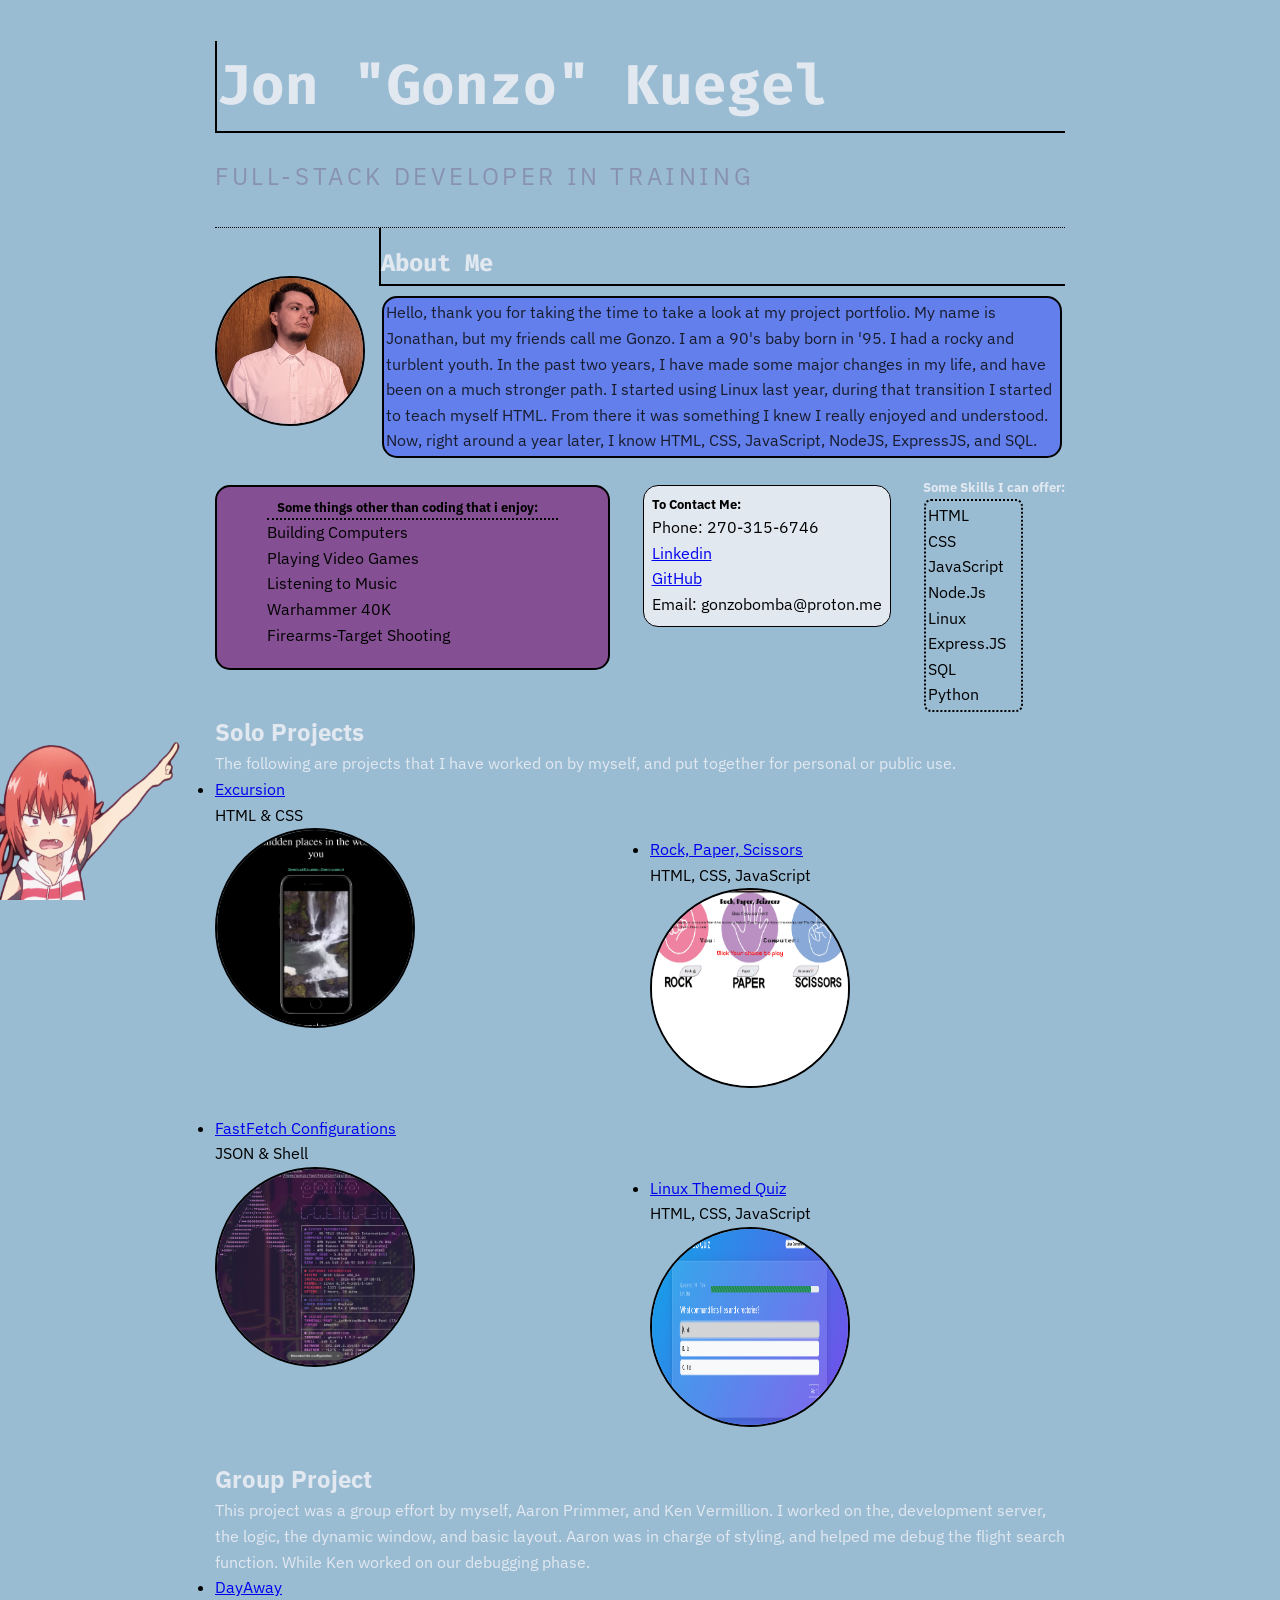
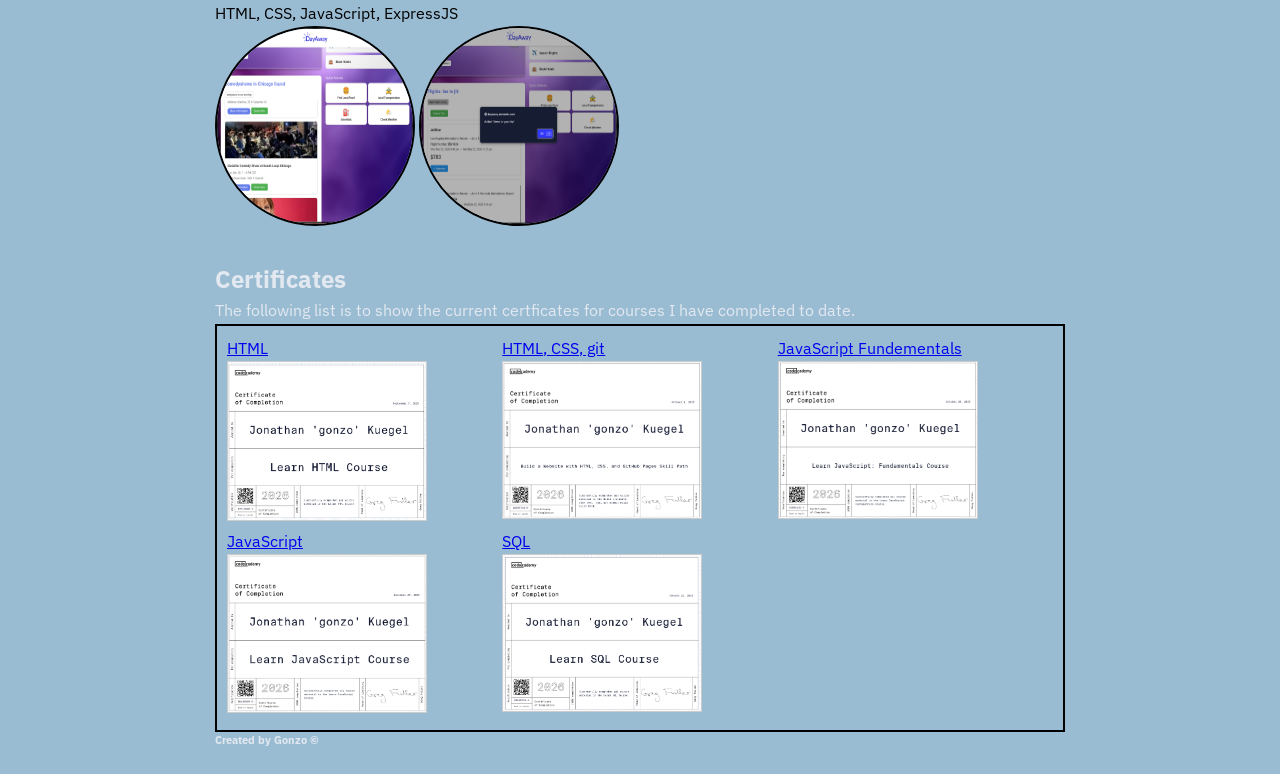
==== commit 0fb9238d: "edits made" ====
--- a/main_assets/index.html
+++ b/main_assets/index.html
@@ -23,7 +23,7 @@
 
       <p class="bio">Hello, thank you for taking the time to take a look at my project portfolio. My name is Jonathan, but my friends call me Gonzo. I am a 90's baby born in '95. I had a rocky and turblent youth.  In the past two years, I have made some major changes in my life, and have been on a much stronger path. I started using Linux last year, during that transition I started to teach myself HTML. From there it was something I knew I really enjoyed and understood. Now, right around a year later, I know HTML, CSS, JavaScript, NodeJS, ExpressJS, and SQL.</p>
       </div>
-
+    </div>
 <div id="tres-wrapper">
 
     <div id="hobby-Cont">
@@ -36,8 +36,17 @@
             <li>Warhammer 40K</li>
             <li>Firearms-Target Shooting</li>
           </ol>
-      </div>
-      <div class="skillz-container">
+    </div>
+
+    <div class="contacts">
+      <h5>To Contact Me:</h5>
+      <p> Phone: 270-315-6746</p>
+      <a href="https://www.linkedin.com/in/jonathan-kuegel-791971249/">Linkedin</a>
+      <a href="https://github.com/gonzobonzogit>Github">GitHub</a>
+      <p>Email: gonzobomba@proton.me</p>
+    </div>
+
+    <div class="skillz-container">
       <h5 class="skillz-title"> Some Skills I can offer:</h5>
         <ul id="skillz">
           <li> HTML </li>
@@ -52,23 +61,18 @@
         </ul>
       </div>
 
-      </div>
-    <div class="contacts">
-      <h5>To Contact Me:</h5>
-      <p> Phone: 270-315-6746</p>
-      <a href="https://www.linkedin.com/in/jonathan-kuegel-791971249/">Linkedin</a>
-      <a href="https://github.com/gonzobonzogit>Github">GitHub</a>
-      <p>Email: gonzobomba@proton.me</p>
-    </div>
-    </div>
+</div>
+
 
 <img  class="sticker" src="../images/look-at-em.png" height="250" width="400">
 
 
 <!--Projects List-->
-    <div id="projects-container">
+    <div id="projects-header">
       <h2 class="projects-title">Solo Projects</h2>
       <p class="project-script">The following are projects that I have worked on by myself, and put together for personal or public use.</p>
+    </div>
+   <div id="projects-container" >
        <ul id="pjctlst">
         <li><a href="https://gonzobonzogit.github.io/excursion/">Excursion</a></li> <span>HTML & CSS</span>
         <br>
@@ -89,7 +93,7 @@
         <br>
         <img id="nixnerd" src="../images/linuxQuiz.png" width="200" height="200">
       </ul>
-    </div>
+   </div>
 <br>
     <div class="group">
       <h2>Group Project</h2>
@@ -97,7 +101,7 @@
       <ul>
         <li><a href="http://dayaway.onrender.com">DayAway</a></li> <span>HTML, CSS, JavaScript, ExpressJS</span>
         <br>
-        <span><img id="DAWAY" src="../images/Dayaway1.png" width="200" height="200"> <img src="../images/Dayaway2.png" width="200" height="200"></span>
+        <span><img id="DAWAY" src="../images/Dayaway1.png" width="200" height="200"> <img id="DAWAY" src="../images/Dayaway2.png" width="200" height="200"></span>
       </ul>
     </div>
     <br>
@@ -107,7 +111,7 @@
       <h2 class="certs">Certificates</h2>
       <p>The following list is to show the current certficates for courses I have completed to date.</p>
    <div class="cert-container">
-    <ul>
+    <ul class="ficate">
       <li>
         <a href="../images/certs/learn-html-cert.pdf" target="_blank"> HTML
           <br>
@@ -115,7 +119,7 @@
         </a>
       </li>
     </ul>
-    <ul>
+    <ul class="ficate">
       <li>
         <a href="../images/certs/gonzobonzo_html_css_git.pdf" target="_blank"> HTML, CSS, git
         <br>
@@ -123,7 +127,7 @@
         </a>
       </li>
     </ul>
-    <ul>
+    <ul class="ficate">
       <li>
         <a href="../images/certs/JavaScript-Fundementals.pdf" target="_blank"> JavaScript Fundementals
           <br>
@@ -131,7 +135,7 @@
         </a>
       </li>
     </ul>
-    <ul>
+    <ul class="ficate">
       <li>
         <a href="../images/certs/learnJavaScript.pdf" target="_blank"> JavaScript
           <br>
@@ -139,7 +143,7 @@
         </a>  
       </li>
     </ul>
-    <ul>
+    <ul class="ficate">
       <li>
         <a  href="../images/certs/SQL.pdf" target="_blank"> SQL
           <br>
--- a/styles/style.css
+++ b/styles/style.css
@@ -71,7 +71,8 @@
 }
 
 .bio-wrapper{
-    width: 735px;
+    width: 700px;
+    min-width: 0;
 }
 
 
@@ -114,7 +115,9 @@
 
 .skillz-container{
     display: flex;
-
+    flex-direction: column;
+    list-style-type: none;
+    align-items: flex-start;
 }
 
 
@@ -126,6 +129,7 @@
     margin: 1px;
     border: 2px dotted #000;
     border-radius: 7px;
+    list-style: none;
     width: fit-content;
 
 }
@@ -133,6 +137,7 @@
 
 .hobbies{
     position: inherit;
+    list-style:  none;
 }
 
 .contacts{
@@ -154,6 +159,17 @@
     align-items: flex-start;
     gap: 16px;
     width: 100%;
+    margin-top: 16px;
+}
+
+#projects-container ul:nth-child(odd){
+    align-self: start;
+    margin-top: 0px;
+}
+
+#projects-container ul:nth-child(even){
+    align-self: end;
+    margin-top: 60px;
 }
 
 
@@ -169,39 +185,48 @@
 
 .project-script{
     display: flex;
+    flex-direction: column:
     align-items: flex-start;
 }
 
 #excur{
     border: 2px solid #000;
-    border-radius: 10px;
+    border-radius: 50%;
 }
 
 #ffex{
     border: 2px solid #000;
-    border-radius: 10px;
+    border-radius: 50%;
 }
 
 #rpsPNG{
     border: 2px solid #000;
-    border-radius: 10px;
+    border-radius: 50%;
 }
 
 #nixnerd{
     border: 2px solid #000;
-    border-radius: 10px;
+    border-radius: 50%;
 }
 
 #DAWAY{
     border: 2px solid #000;
-    border-radius: 10px;
+    border-radius: 50%;
 }
 
 
 .cert-container {
-    display: flex;
+    display: grid;
+    grid-template-columns: repeat(3, 1fr);
     justify-content: space-between;
     padding: 10px;
+    marign: 5px;
+    border: 2px solid #000;
+}
+
+.ficate{
+    list-style: none;
+    border-radius: 50%;
 }
 
 ul{
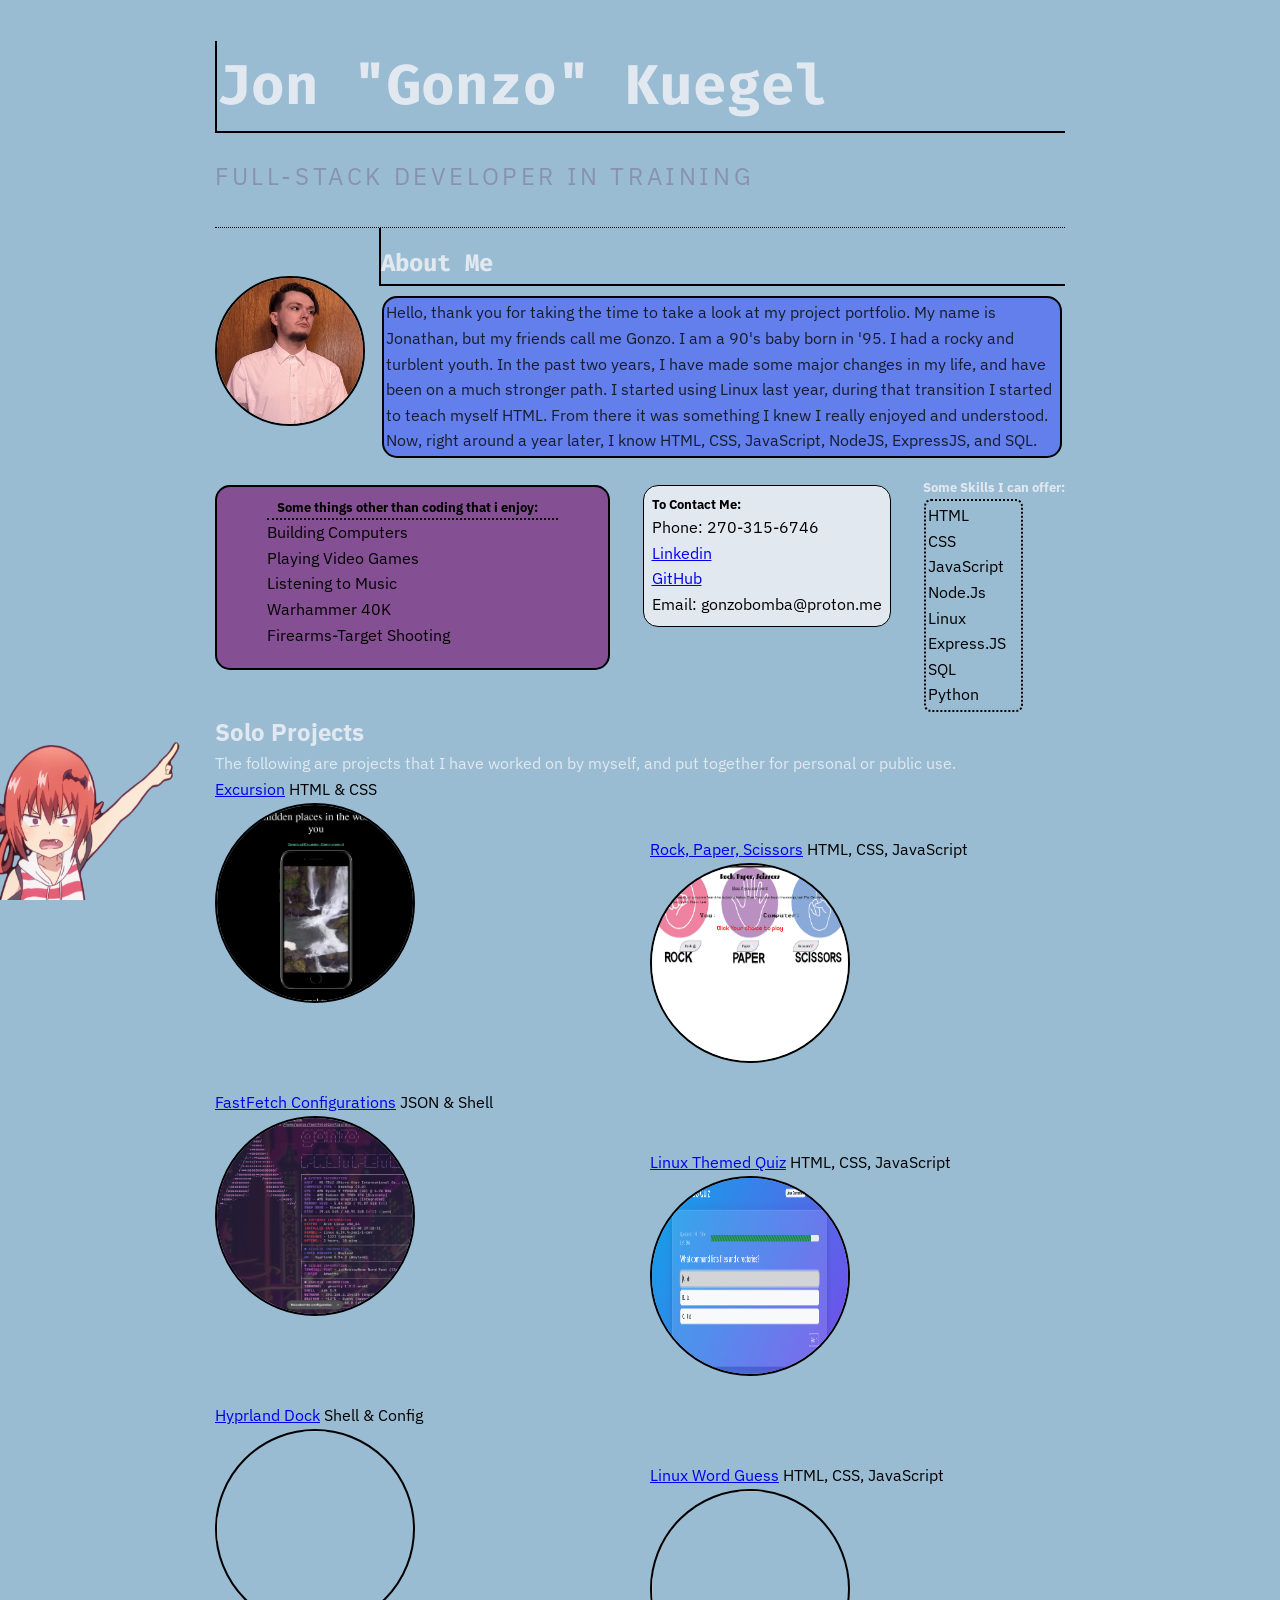
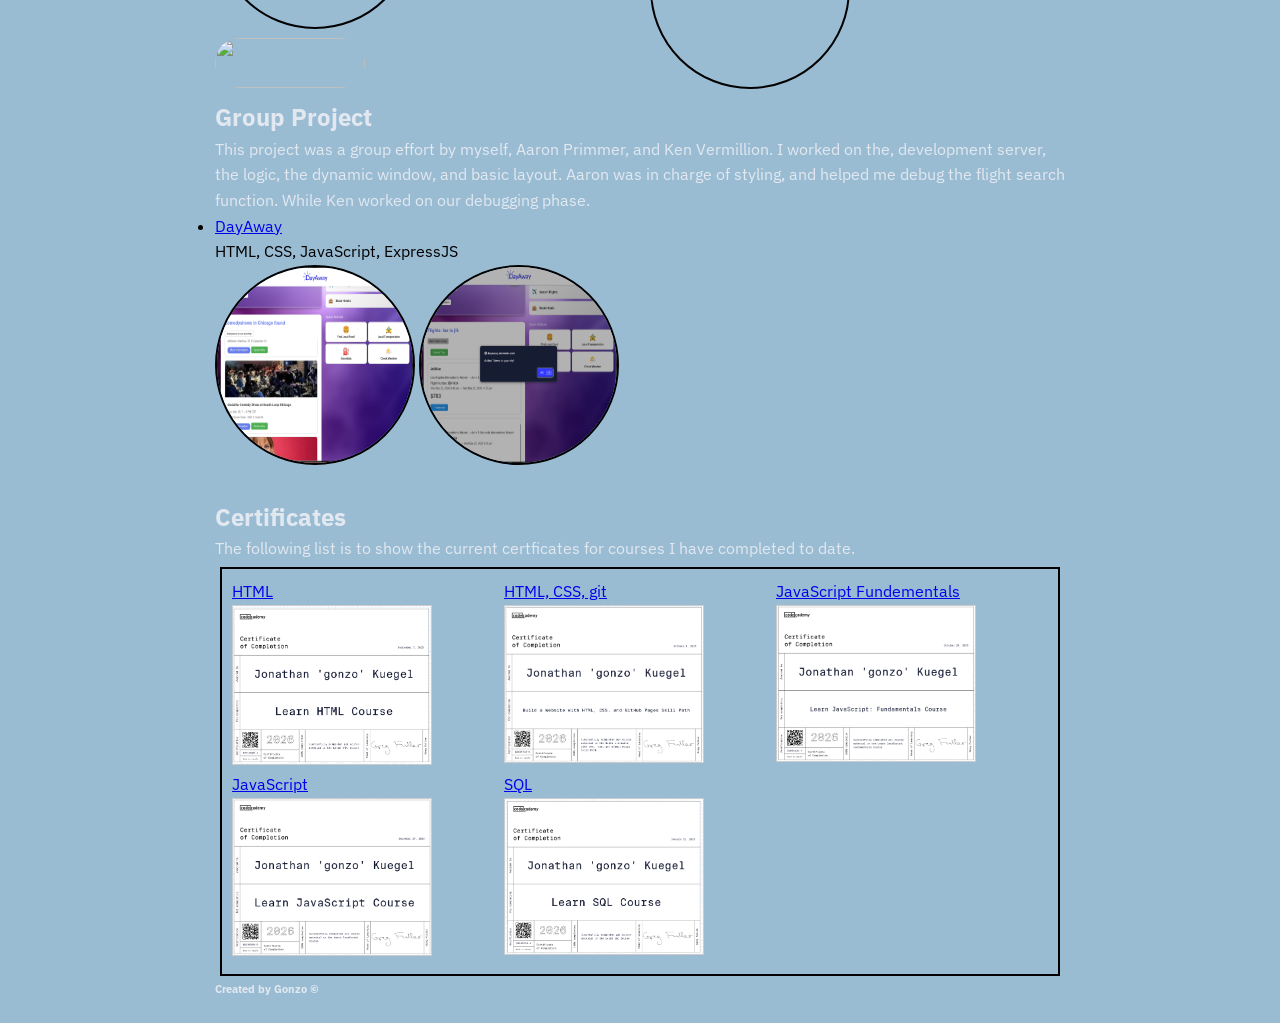
==== commit 3ab676dd: "list fixed" ====
--- a/main_assets/index.html
+++ b/main_assets/index.html
@@ -73,29 +73,47 @@
       <p class="project-script">The following are projects that I have worked on by myself, and put together for personal or public use.</p>
     </div>
    <div id="projects-container" >
-       <ul id="pjctlst">
-        <li><a href="https://gonzobonzogit.github.io/excursion/">Excursion</a></li> <span>HTML & CSS</span>
+<ul id="pjctlst">
+    <li>
+        <a href="https://gonzobonzogit.github.io/excursion/">Excursion</a>
+        <span>HTML & CSS</span>
         <br>
         <img id="excur" src="../images/excursionSS.png" width="200" height="200">
-      </ul>
-      <ul>
-        <li><a href="https://gonzobonzogit.github.io/rps/">Rock, Paper, Scissors</a></li> <span>HTML, CSS, JavaScript</span>
+    </li>
+    <li>
+        <a href="https://gonzobonzogit.github.io/rps/">Rock, Paper, Scissors</a>
+        <span>HTML, CSS, JavaScript</span>
         <br>
-        <img id="rpsPNG" src="../images/rps.png " width="200" height="200">
-      </ul>
-      <ul>
-        <li><a href="https://github.com/Gonzobonzogit/FastfetchConfigVault"> FastFetch Configurations</a></li> <span>JSON & Shell</span>
+        <img id="rpsPNG" src="../images/rps.png" width="200" height="200">
+    </li>
+    <li>
+        <a href="https://github.com/Gonzobonzogit/FastfetchConfigVault">FastFetch Configurations</a>
+        <span>JSON & Shell</span>
         <br>
         <img id="ffex" src="../images/fastfetchExample.png" width="200" height="200">
-      </ul>
-      <ul>
-        <li><a href="https://gonzobonzogit.github.io/linux-quiz/">Linux Themed Quiz</a></li><span>HTML, CSS, JavaScript</span>
+    </li>
+    <li>
+        <a href="https://gonzobonzogit.github.io/linux-quiz/">Linux Themed Quiz</a>
+        <span>HTML, CSS, JavaScript</span>
         <br>
         <img id="nixnerd" src="../images/linuxQuiz.png" width="200" height="200">
-      </ul>
-   </div>
-<br>
-    <div class="group">
+    </li>
+    <li>
+        <a href="https://github.com/Gonzobonzogit/NWGHyprdock">Hyprland Dock</a>
+        <span>Shell & Config</span>
+        <br>
+        <img id="dock1" src="../images/dock2.png" width="200" height="200">
+        <br>
+        <img id="dock" src="../images/dock.png" width="150" height="50">
+    </li>
+    <li>
+        <a href="https://github.com/Gonzobonzogit/word-guess">Linux Word Guess</a>
+        <span>HTML, CSS, JavaScript</span>
+        <br>
+        <img id="guess" src="../images/linuxguess.png" width="200" height="200">
+    </li>
+</ul>
+     <div class="group">
       <h2>Group Project</h2>
       <p>This project was a group effort by myself, Aaron Primmer, and Ken Vermillion.  I worked on the, development server, the logic, the dynamic window, and basic layout.  Aaron was in charge of styling, and helped me debug the flight search function. While Ken worked on our debugging phase.</p>
       <ul>
--- a/styles/style.css
+++ b/styles/style.css
@@ -162,19 +162,19 @@
     margin-top: 16px;
 }
 
-#projects-container ul:nth-child(odd){
+#pjctlst li:nth-child(odd){
     align-self: start;
     margin-top: 0px;
 }
 
-#projects-container ul:nth-child(even){
+#pjctlst li:nth-child(even){
     align-self: end;
     margin-top: 60px;
 }
 
 
 
-#projects-container{
+#pjctlst{
     display: grid;
     grid-template-columns: repeat(2, 1fr);
     gap: 20px;
@@ -185,7 +185,7 @@
 
 .project-script{
     display: flex;
-    flex-direction: column:
+    flex-direction: column;
     align-items: flex-start;
 }
 
@@ -209,9 +209,23 @@
     border-radius: 50%;
 }
 
+#guess{
+    border: 2px solid #000;
+    border-radius: 50%;
+}
+
 #DAWAY{
     border: 2px solid #000;
     border-radius: 50%;
+}
+
+#dock{
+    border-radius: 25px 25px 25px 25px;
+}
+
+#dock1{
+    border-radius: 50%;
+    border: 2px solid #000;
 }
 
 
@@ -220,7 +234,7 @@
     grid-template-columns: repeat(3, 1fr);
     justify-content: space-between;
     padding: 10px;
-    marign: 5px;
+    margin: 5px;
     border: 2px solid #000;
 }
 
